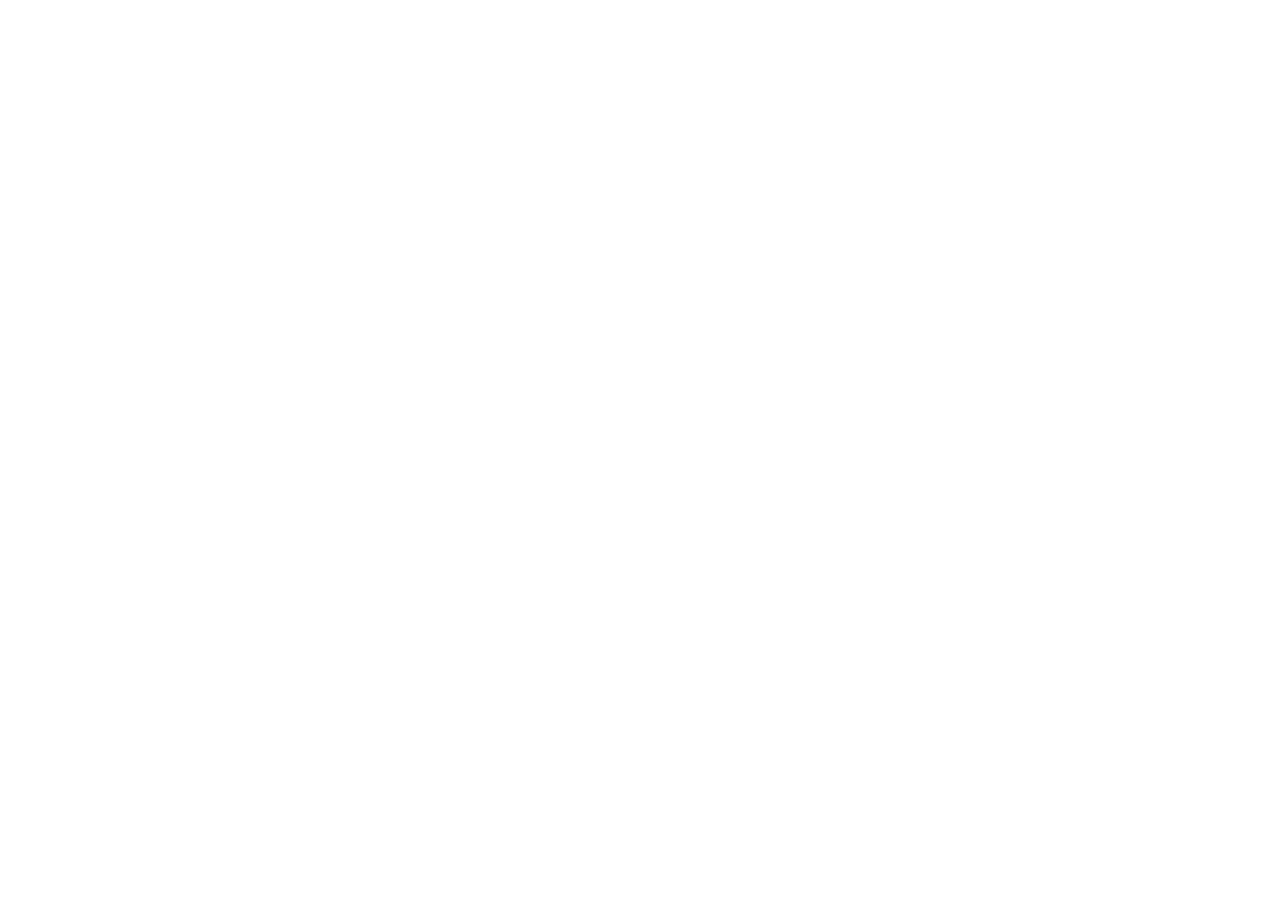
==== index.html @ 304a15c6 "Add files via upload" ====
<!DOCTYPE html>
<html lang="en">
<head>
    <meta charset="UTF-8">
    <meta name="viewport" content="width=device-width, initial-scale=1.0">
    <title>My Project</title>
    <link rel="stylesheet" href="styles.css">
</head>
<body>
    <script src="script.js"></script>
</body>
</html>
---- styles.css ----
* {
    margin: 0;
    padding: 0;
    box-sizing: border-box;
}

body {
    font-family: Arial, sans-serif;
}
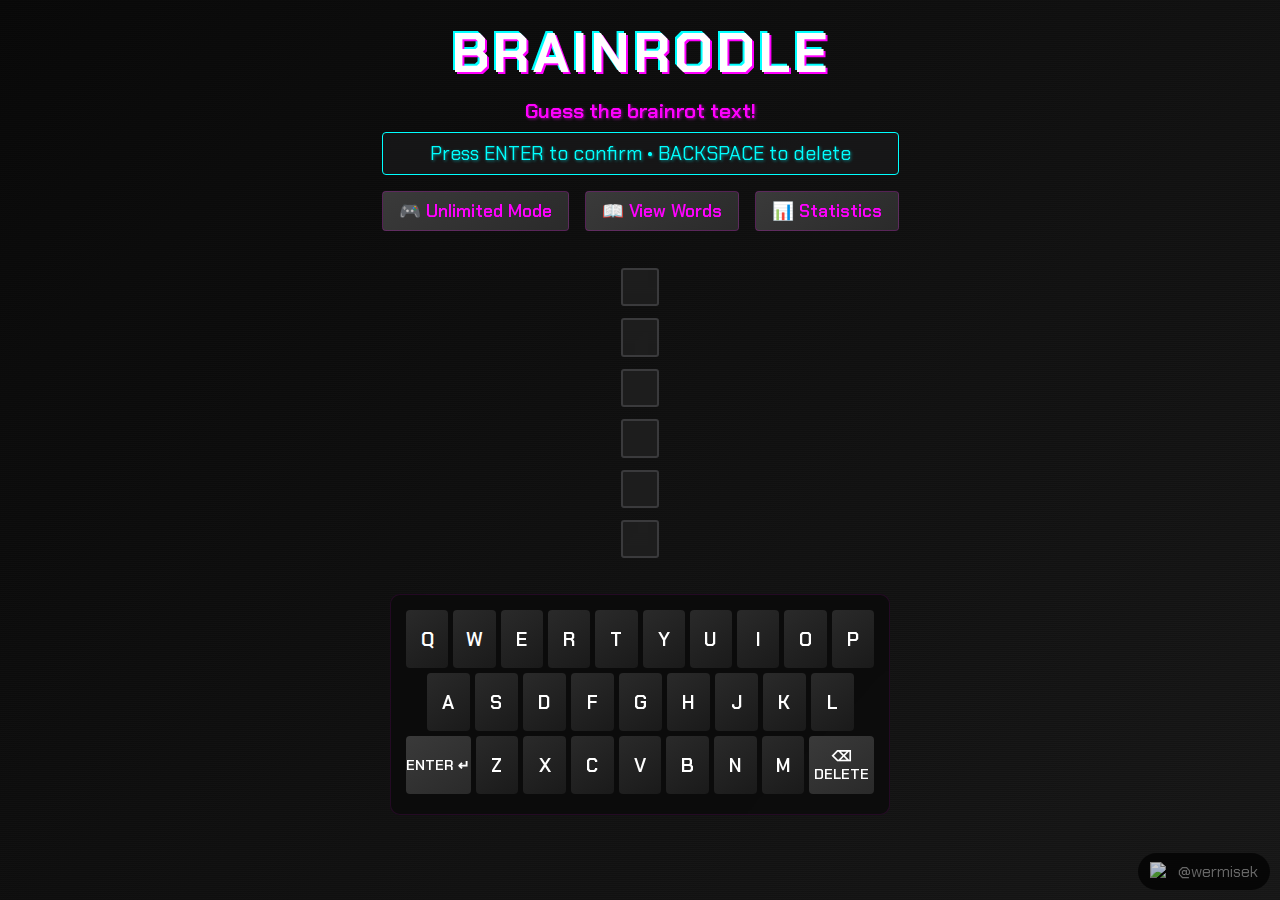
==== commit c11d8792: "Add mobile responsiveness and navigation menu for improved mobile UX" ====
--- a/index.html
+++ b/index.html
@@ -1,12 +1,89 @@
-<!DOCTYPE html>
-<html lang="en">
-<head>
-    <meta charset="UTF-8">
-    <meta name="viewport" content="width=device-width, initial-scale=1.0">
-    <title>My Project</title>
-    <link rel="stylesheet" href="styles.css">
-</head>
-<body>
-    <script src="script.js"></script>
-</body>
+<!DOCTYPE html>
+<html lang="en">
+<head>
+    <meta charset="UTF-8">
+    <meta name="viewport" content="width=device-width, initial-scale=1.0">
+    <title>Brainrodle</title>
+    <link rel="stylesheet" href="styles.css">
+</head>
+<body>
+    <div class="game-container">
+        <header>
+            <div class="mobile-header">
+                <button class="hamburger-menu">☰</button>
+                <h1>BRAINRODLE</h1>
+            </div>
+            <h1>BRAINRODLE</h1>
+            <div class="nav-menu">
+                <div class="subtitle">Guess the brainrot text!</div>
+                <div class="instructions">Press ENTER to confirm • BACKSPACE to delete</div>
+                <div class="nav-buttons">
+                    <button class="nav-button" onclick="window.location.href='unlimited.html'">🎮 Unlimited Mode</button>
+                    <button class="nav-button" id="viewWordsBtn">📖 View Words</button>
+                    <button class="stats-button">📊 Statistics</button>
+                </div>
+            </div>
+        </header>
+
+        <div id="game-board">
+            <!-- Rows will be added by JavaScript -->
+        </div>
+
+        <div id="keyboard-container">
+            <div class="keyboard-row">
+                <button data-key="Q">Q</button>
+                <button data-key="W">W</button>
+                <button data-key="E">E</button>
+                <button data-key="R">R</button>
+                <button data-key="T">T</button>
+                <button data-key="Y">Y</button>
+                <button data-key="U">U</button>
+                <button data-key="I">I</button>
+                <button data-key="O">O</button>
+                <button data-key="P">P</button>
+            </div>
+            <div class="keyboard-row">
+                <button data-key="A">A</button>
+                <button data-key="S">S</button>
+                <button data-key="D">D</button>
+                <button data-key="F">F</button>
+                <button data-key="G">G</button>
+                <button data-key="H">H</button>
+                <button data-key="J">J</button>
+                <button data-key="K">K</button>
+                <button data-key="L">L</button>
+            </div>
+            <div class="keyboard-row">
+                <button data-key="ENTER" class="wide-button" title="Press Enter to confirm your word">Enter ↵</button>
+                <button data-key="Z">Z</button>
+                <button data-key="X">X</button>
+                <button data-key="C">C</button>
+                <button data-key="V">V</button>
+                <button data-key="B">B</button>
+                <button data-key="N">N</button>
+                <button data-key="M">M</button>
+                <button data-key="DELETE" class="wide-button" title="Press Backspace to delete">⌫ Delete</button>
+            </div>
+        </div>
+    </div>
+
+    <div id="message-container"></div>
+    <div id="words-modal" class="modal">
+        <div class="modal-content">
+            <span class="close-button">&times;</span>
+            <h2>Available Words</h2>
+            <div class="words-list"></div>
+        </div>
+    </div>
+
+    <!-- Social Links Footer -->
+    <footer class="social-footer">
+        <a href="https://github.com/wermisek" target="_blank" class="social-link">
+            <img src="https://github.githubassets.com/images/modules/logos_page/GitHub-Mark.png" alt="GitHub">
+            @wermisek
+        </a>
+    </footer>
+
+    <script src="script.js"></script>
+</body>
 </html> --- a/styles.css
+++ b/styles.css
@@ -1,9 +1,956 @@
-* {
-    margin: 0;
-    padding: 0;
-    box-sizing: border-box;
-}
-
-body {
-    font-family: Arial, sans-serif;
+@import url('https://fonts.googleapis.com/css2?family=Chakra+Petch:wght@400;600;700&display=swap');
+
+* {
+    margin: 0;
+    padding: 0;
+    box-sizing: border-box;
+}
+
+body {
+    font-family: 'Chakra Petch', sans-serif;
+    text-align: center;
+    background-color: #0a0a0a;
+    color: #ffffff;
+    background: linear-gradient(135deg, #0a0a0a 0%, #1a1a1a 100%);
+    min-height: 100vh;
+    position: relative;
+    overflow-x: hidden;
+}
+
+body::before {
+    content: '';
+    position: fixed;
+    top: 0;
+    left: 0;
+    width: 100%;
+    height: 100%;
+    background: repeating-linear-gradient(
+        0deg,
+        rgba(0, 0, 0, 0.15) 0px,
+        rgba(0, 0, 0, 0.15) 1px,
+        transparent 1px,
+        transparent 2px
+    );
+    pointer-events: none;
+    z-index: 1;
+}
+
+.game-container {
+    min-height: 100vh;
+    height: 100vh;
+    display: flex;
+    flex-direction: column;
+    align-items: center;
+    padding: 1rem;
+    position: relative;
+    z-index: 2;
+    max-width: 100%;
+    margin: 0 auto;
+    overflow: hidden;
+}
+
+header {
+    margin-bottom: 1rem;
+    position: relative;
+    z-index: 10;
+}
+
+h1 {
+    font-size: 3.5rem;
+    font-weight: 700;
+    margin-bottom: 0.5rem;
+    text-transform: uppercase;
+    letter-spacing: 3px;
+    text-shadow: 
+        2px 2px 0px #ff00ff,
+        -2px -2px 0px #00ffff;
+    animation: glitch 3s infinite;
+    display: block;
+}
+
+.subtitle {
+    color: #ff00ff;
+    font-size: 1.3rem;
+    margin-bottom: 0.5rem;
+    text-shadow: 1px 1px 3px rgba(255, 0, 255, 0.5);
+    font-weight: 600;
+}
+
+.instructions {
+    color: #00ffff;
+    font-size: 1.2rem;
+    padding: 0.5rem;
+    border-radius: 4px;
+    background-color: rgba(26, 26, 27, 0.7);
+    margin-top: 0.5rem;
+    border: 1px solid #00ffff;
+    text-shadow: 1px 1px 3px rgba(0, 255, 255, 0.5);
+    font-weight: 400;
+}
+
+#game-board {
+    display: flex;
+    flex-direction: column;
+    align-items: center;
+    gap: 5px;
+    padding: 10px;
+    margin: 10px auto;
+    max-width: 100%;
+    overflow-x: auto;
+}
+
+.letter-row {
+    display: flex;
+    justify-content: center;
+    gap: 5px;
+    margin-bottom: 5px;
+    flex-wrap: nowrap;
+    min-width: min-content;
+}
+
+.letter-box {
+    border: 2px solid #3a3a3c;
+    border-radius: 3px;
+    margin: 1px;
+    font-size: clamp(1.2rem, 2vw, 2rem);
+    font-weight: 700;
+    height: clamp(2.2rem, 3vw, 3rem);
+    width: clamp(2.2rem, 3vw, 3rem);
+    min-width: 2.2rem;
+    min-height: 2.2rem;
+    display: flex;
+    justify-content: center;
+    align-items: center;
+    text-transform: uppercase;
+    transition: all 0.3s ease;
+    background: rgba(58, 58, 60, 0.3);
+    backdrop-filter: blur(5px);
+    transform-style: preserve-3d;
+}
+
+.letter-box:hover {
+    transform: translateZ(10px);
+    box-shadow: 0 0 15px rgba(255, 0, 255, 0.3);
+}
+
+.filled-box {
+    border: 2px solid #565758;
+    animation: pulse 1s ease;
+}
+
+.correct {
+    background-color: #538d4e;
+    border-color: #538d4e;
+    animation: flip 0.5s ease;
+}
+
+.present {
+    background-color: #b59f3b;
+    border-color: #b59f3b;
+    animation: flip 0.5s ease;
+}
+
+.absent {
+    background-color: #3a3a3c;
+    border-color: #3a3a3c;
+    animation: flip 0.5s ease;
+}
+
+#keyboard-container {
+    width: 100%;
+    max-width: 500px;
+    margin: 10px auto;
+    padding: 15px;
+    background: rgba(10, 10, 10, 0.8);
+    border-radius: 10px;
+    backdrop-filter: blur(10px);
+    border: 1px solid rgba(255, 0, 255, 0.1);
+}
+
+.keyboard-row {
+    display: flex;
+    justify-content: center;
+    gap: 5px;
+    margin-bottom: 5px;
+}
+
+.keyboard-row button {
+    width: 43px;
+    height: 58px;
+    border-radius: 4px;
+    border: none;
+    background: linear-gradient(145deg, #2a2a2a, #1a1a1a);
+    color: white;
+    font-weight: 600;
+    cursor: pointer;
+    text-transform: uppercase;
+    transition: all 0.2s ease;
+    font-family: 'Chakra Petch', sans-serif;
+    font-size: 1.2rem;
+    position: relative;
+    overflow: hidden;
+}
+
+.keyboard-row button::before {
+    content: '';
+    position: absolute;
+    top: -50%;
+    left: -50%;
+    width: 200%;
+    height: 200%;
+    background: linear-gradient(
+        45deg,
+        transparent,
+        rgba(255, 255, 255, 0.1),
+        transparent
+    );
+    transform: rotate(45deg);
+    transition: 0.5s;
+    opacity: 0;
+}
+
+.keyboard-row button:hover::before {
+    opacity: 1;
+    transform: rotate(45deg) translate(50%, 50%);
+}
+
+.keyboard-row button:hover {
+    transform: translateY(-2px);
+    box-shadow: 0 5px 15px rgba(255, 0, 255, 0.2);
+}
+
+.keyboard-row button:active {
+    transform: translateY(1px);
+}
+
+.wide-button {
+    width: 65px !important;
+    font-size: 0.9rem !important;
+    display: flex;
+    align-items: center;
+    justify-content: center;
+    gap: 4px;
+    background: linear-gradient(145deg, #3a3a3a, #2a2a2a) !important;
+}
+
+.nav-button, .stats-button {
+    background: linear-gradient(145deg, #3a3a3a, #2a2a2a);
+    border: none;
+    color: #ff00ff;
+    padding: 8px 16px;
+    border-radius: 4px;
+    cursor: pointer;
+    font-size: 1.1rem;
+    transition: all 0.2s ease;
+    border: 1px solid rgba(255, 0, 255, 0.2);
+    font-family: 'Chakra Petch', sans-serif;
+    font-weight: 600;
+}
+
+.nav-button:hover, .stats-button:hover {
+    background: linear-gradient(145deg, #4a4a4a, #3a3a3a);
+    transform: translateY(-2px);
+    box-shadow: 0 5px 15px rgba(255, 0, 255, 0.2);
+}
+
+#message-container {
+    position: fixed;
+    top: 50%;
+    left: 50%;
+    transform: translate(-50%, -50%);
+    background: rgba(0, 0, 0, 0.95);
+    color: #00ffff;
+    padding: 1.5rem 2rem;
+    border-radius: 8px;
+    display: none;
+    z-index: 100;
+    box-shadow: 0 0 20px rgba(0, 255, 255, 0.2);
+    max-width: 90%;
+    text-align: center;
+    white-space: pre-line;
+    line-height: 1.8;
+    border: 1px solid #00ffff;
+    font-family: 'Chakra Petch', sans-serif;
+    font-weight: 400;
+    font-size: 1.3rem;
+    backdrop-filter: blur(10px);
+    animation: glow 2s ease-in-out infinite alternate;
+}
+
+@keyframes glow {
+    from {
+        box-shadow: 0 0 10px rgba(0, 255, 255, 0.2);
+    }
+    to {
+        box-shadow: 0 0 20px rgba(0, 255, 255, 0.4);
+    }
+}
+
+.shake {
+    animation: shake 0.5s;
+}
+
+@keyframes shake {
+    0% { transform: translateX(0); }
+    25% { transform: translateX(5px); }
+    50% { transform: translateX(-5px); }
+    75% { transform: translateX(5px); }
+    100% { transform: translateX(0); }
+}
+
+@keyframes glitch {
+    0% {
+        text-shadow: 2px 2px 0px #ff00ff, -2px -2px 0px #00ffff;
+    }
+    25% {
+        text-shadow: -2px 2px 0px #ff00ff, 2px -2px 0px #00ffff;
+    }
+    50% {
+        text-shadow: 2px -2px 0px #ff00ff, -2px 2px 0px #00ffff;
+    }
+    75% {
+        text-shadow: -2px -2px 0px #ff00ff, 2px 2px 0px #00ffff;
+    }
+    100% {
+        text-shadow: 2px 2px 0px #ff00ff, -2px -2px 0px #00ffff;
+    }
+}
+
+@keyframes flip {
+    0% { transform: rotateX(0); }
+    50% { transform: rotateX(90deg); }
+    100% { transform: rotateX(0); }
+}
+
+@keyframes pulse {
+    0% { transform: scale(1); }
+    50% { transform: scale(1.05); }
+    100% { transform: scale(1); }
+}
+
+@media (max-width: 768px) {
+    body {
+        margin: 0;
+        padding: 0;
+        height: 100vh;
+        overflow: hidden;
+    }
+
+    .game-container {
+        height: 100vh;
+        display: flex;
+        flex-direction: column;
+        padding: 0;
+        margin: 0;
+    }
+
+    .mobile-header {
+        display: flex;
+        justify-content: center;
+        align-items: center;
+        width: 100%;
+        background: linear-gradient(145deg, rgba(10, 10, 10, 0.95), rgba(26, 26, 27, 0.95));
+        position: fixed;
+        top: 0;
+        left: 0;
+        z-index: 1000;
+        height: 50px;
+        border-bottom: 1px solid rgba(255, 0, 255, 0.1);
+    }
+
+    .mobile-header h1 {
+        display: block;
+        font-size: 24px;
+        margin: 0;
+        background: linear-gradient(45deg, #ff00ff, #00ffff);
+        -webkit-background-clip: text;
+        background-clip: text;
+        color: transparent;
+        text-shadow: none;
+    }
+
+    #game-board {
+        padding: 5px;
+        margin: 45px auto 10px;
+        gap: 4px;
+        display: flex;
+        flex-direction: column;
+        justify-content: center;
+        align-items: center;
+        max-width: 100%;
+    }
+
+    .letter-box {
+        width: 50px;
+        height: 50px;
+        font-size: 24px;
+        border: 2px solid rgba(255, 0, 255, 0.2);
+        border-radius: 8px;
+        margin: 2px;
+        background: rgba(26, 26, 27, 0.8);
+        backdrop-filter: blur(5px);
+        box-shadow: 0 2px 4px rgba(0, 0, 0, 0.2);
+    }
+
+    .letter-row {
+        gap: 4px;
+        margin-bottom: 4px;
+    }
+
+    #keyboard-container {
+        padding: 8px;
+        margin: 5px auto;
+        width: 100%;
+        max-width: 850px;
+        background: linear-gradient(145deg, rgba(26, 26, 27, 0.9), rgba(10, 10, 10, 0.9));
+        border-radius: 15px;
+        border: 1px solid rgba(255, 0, 255, 0.1);
+        backdrop-filter: blur(10px);
+        box-shadow: 0 4px 8px rgba(0, 0, 0, 0.2);
+        position: relative;
+        bottom: auto;
+        left: auto;
+        transform: none;
+    }
+
+    .keyboard-row {
+        gap: 5px;
+        margin: 5px 0;
+        display: flex;
+        justify-content: center;
+        padding: 0 4px;
+    }
+
+    .keyboard-row button {
+        width: 75px;
+        height: 60px;
+        font-size: 24px;
+        padding: 0;
+        border-radius: 10px;
+        background: linear-gradient(145deg, #2a2a2a, #1a1a1a);
+        border: 1px solid rgba(255, 0, 255, 0.1);
+        color: #fff;
+        font-weight: 600;
+        box-shadow: 0 2px 4px rgba(0, 0, 0, 0.2);
+        touch-action: manipulation;
+        -webkit-tap-highlight-color: transparent;
+        user-select: none;
+    }
+
+    .keyboard-row button:active {
+        background: linear-gradient(145deg, #1a1a1a, #0a0a0a);
+        transform: scale(0.95);
+    }
+
+    .wide-button {
+        width: 110px !important;
+        font-size: 20px !important;
+    }
+
+    .social-footer {
+        position: fixed;
+        bottom: unset;
+        top: 60px;
+        right: 10px;
+        z-index: 1002;
+    }
+
+    .social-link {
+        background: rgba(10, 10, 10, 0.95);
+        backdrop-filter: blur(5px);
+        border: 1px solid rgba(255, 0, 255, 0.2);
+        padding: 6px 10px;
+        font-size: 14px;
+    }
+
+    .social-link img {
+        width: 16px;
+        height: 16px;
+    }
+
+    .nav-menu button {
+        width: 100%;
+        padding: 15px;
+        font-size: 18px;
+        background: linear-gradient(145deg, #2a2a2a, #1a1a1a);
+        border: 1px solid rgba(255, 0, 255, 0.2);
+        color: #ff00ff;
+        border-radius: 8px;
+        text-align: center;
+        transition: all 0.3s ease;
+    }
+
+    .nav-menu button:active {
+        background: linear-gradient(145deg, #1a1a1a, #0a0a0a);
+        transform: scale(0.98);
+    }
+}
+
+/* Additional adjustments for very small screens */
+@media (max-height: 600px) {
+    #game-board {
+        margin: 40px auto 10px;
+    }
+
+    .letter-box {
+        width: 45px;
+        height: 45px;
+        font-size: 22px;
+    }
+
+    .keyboard-row button {
+        height: 50px;
+        width: 65px;
+        font-size: 22px;
+    }
+
+    .wide-button {
+        width: 100px !important;
+        font-size: 18px !important;
+    }
+}
+
+/* Additional adjustments for very narrow screens */
+@media (max-width: 350px) {
+    .letter-box {
+        width: 40px;
+        height: 40px;
+        font-size: 20px;
+    }
+
+    .keyboard-row button {
+        width: 60px;
+        height: 55px;
+        font-size: 22px;
+    }
+
+    .wide-button {
+        width: 100px !important;
+        font-size: 18px !important;
+    }
+}
+
+.nav-buttons {
+    display: flex;
+    gap: 1rem;
+    justify-content: center;
+    margin-top: 1rem;
+    position: relative;
+    z-index: 10;
+}
+
+.modal {
+    display: none;
+    position: fixed;
+    top: 0;
+    left: 0;
+    width: 100%;
+    height: 100%;
+    background-color: rgba(0, 0, 0, 0.8);
+    z-index: 1000;
+    backdrop-filter: blur(5px);
+}
+
+.modal-content {
+    position: relative;
+    background: linear-gradient(145deg, #1a1a1a, #0a0a0a);
+    margin: 10% auto;
+    padding: 20px;
+    width: 80%;
+    max-width: 600px;
+    border-radius: 8px;
+    border: 1px solid #ff00ff;
+    color: #ffffff;
+    font-family: 'Chakra Petch', sans-serif;
+    animation: modalSlide 0.3s ease-out;
+    max-height: 80vh;
+    overflow-y: auto;
+}
+
+@keyframes modalSlide {
+    from {
+        transform: translateY(-100px);
+        opacity: 0;
+    }
+    to {
+        transform: translateY(0);
+        opacity: 1;
+    }
+}
+
+.modal h2 {
+    color: #ff00ff;
+    margin-bottom: 1rem;
+    text-align: center;
+    font-size: 2rem;
+    text-shadow: 2px 2px 4px rgba(255, 0, 255, 0.3);
+}
+
+.words-list {
+    display: grid;
+    grid-template-columns: repeat(auto-fill, minmax(120px, 1fr));
+    gap: 10px;
+    padding: 1rem;
+    max-height: 60vh;
+    overflow-y: auto;
+}
+
+.words-list::-webkit-scrollbar {
+    width: 8px;
+}
+
+.words-list::-webkit-scrollbar-track {
+    background: #1a1a1a;
+    border-radius: 4px;
+}
+
+.words-list::-webkit-scrollbar-thumb {
+    background: #ff00ff;
+    border-radius: 4px;
+}
+
+.word-item {
+    padding: 12px;
+    margin-bottom: 8px;
+    border-radius: 4px;
+    background: rgba(255, 0, 255, 0.1);
+    border: 1px solid rgba(255, 0, 255, 0.2);
+    transition: all 0.2s ease;
+}
+
+.word-item:hover {
+    background: rgba(255, 0, 255, 0.2);
+    transform: translateY(-2px);
+    box-shadow: 0 2px 8px rgba(255, 0, 255, 0.2);
+}
+
+.word-item small {
+    display: block;
+    font-size: 0.8em;
+    color: #666;
+    margin-top: 4px;
+}
+
+.close-button {
+    position: absolute;
+    right: 15px;
+    top: 10px;
+    color: #ff00ff;
+    font-size: 28px;
+    font-weight: bold;
+    cursor: pointer;
+    transition: all 0.2s ease;
+}
+
+.close-button:hover {
+    color: #ff66ff;
+    transform: scale(1.1);
+}
+
+@media (max-width: 500px) {
+    .nav-buttons {
+        flex-direction: column;
+        gap: 0.5rem;
+    }
+
+    .modal-content {
+        width: 95%;
+        margin: 10% auto;
+    }
+
+    .words-list {
+        grid-template-columns: repeat(auto-fill, minmax(100px, 1fr));
+    }
+}
+
+/* Improve word list panel */
+.toggle-word-list {
+    display: none;
+}
+
+.word-list-panel {
+    position: fixed;
+    right: 0;
+    top: 0;
+    bottom: 0;
+    width: 300px;
+    background: rgba(26, 26, 27, 0.95);
+    padding: 20px;
+    overflow-y: auto;
+    transform: translateX(100%);
+    transition: transform 0.3s ease;
+    z-index: 1000;
+    border-left: 2px solid #ff00ff;
+    backdrop-filter: blur(10px);
+    max-height: 100vh;
+    padding: 10px;
+}
+
+.word-list-panel.show {
+    transform: translateX(0);
+}
+
+@media (max-width: 768px) {
+    .nav-menu {
+        position: fixed;
+        top: 0;
+        left: -100%;
+        width: 80%;
+        max-width: 300px;
+        height: 100vh;
+        background: rgba(10, 10, 10, 0.95);
+        backdrop-filter: blur(10px);
+        padding: 60px 20px 20px;
+        transition: left 0.3s ease;
+        z-index: 999;
+        display: flex;
+        flex-direction: column;
+        gap: 15px;
+        border-right: 2px solid #ff00ff;
+    }
+
+    .nav-menu button {
+        width: 100%;
+        padding: 15px;
+        font-size: 18px;
+        background: linear-gradient(145deg, #2a2a2a, #1a1a1a);
+        border: 1px solid rgba(255, 0, 255, 0.2);
+        color: #ff00ff;
+        border-radius: 8px;
+        text-align: center;
+        transition: all 0.3s ease;
+    }
+
+    .nav-menu button:active {
+        background: linear-gradient(145deg, #1a1a1a, #0a0a0a);
+        transform: scale(0.98);
+    }
+}
+
+/* Add horizontal scrollbar styling */
+#game-board::-webkit-scrollbar {
+    height: 8px;
+}
+
+#game-board::-webkit-scrollbar-track {
+    background: rgba(58, 58, 60, 0.3);
+    border-radius: 4px;
+}
+
+#game-board::-webkit-scrollbar-thumb {
+    background: #ff00ff;
+    border-radius: 4px;
+}
+
+/* For Firefox */
+#game-board {
+    scrollbar-width: thin;
+    scrollbar-color: #ff00ff rgba(58, 58, 60, 0.3);
+}
+
+.stats-content {
+    padding: 1.5rem !important;
+}
+
+.stats-grid {
+    gap: 1rem;
+    margin-top: 1rem;
+}
+
+.stat-item {
+    text-align: center;
+    padding: 1rem;
+    background: rgba(255, 0, 255, 0.1);
+    border: 1px solid rgba(255, 0, 255, 0.2);
+    border-radius: 8px;
+    transition: all 0.2s ease;
+}
+
+.stat-item:hover {
+    transform: translateY(-2px);
+    box-shadow: 0 4px 12px rgba(255, 0, 255, 0.2);
+}
+
+.stat-value {
+    font-size: clamp(1.5rem, 2.5vw, 2rem);
+    font-weight: 700;
+    color: #ff00ff;
+    text-shadow: 0 0 10px rgba(255, 0, 255, 0.3);
+    margin-bottom: 0.5rem;
+}
+
+.stat-label {
+    font-size: 1rem;
+    color: #ffffff;
+    opacity: 0.9;
+}
+
+@media (max-width: 480px) {
+    .stats-content {
+        width: 90% !important;
+        padding: 1.5rem !important;
+    }
+
+    .stats-grid {
+        gap: 1rem;
+    }
+
+    .stat-value {
+        font-size: 1.5rem;
+    }
+
+    .stat-label {
+        font-size: 0.9rem;
+    }
+}
+
+/* Add animation for stats modal */
+.stats-content {
+    animation: statsSlide 0.3s ease-out;
+}
+
+@keyframes statsSlide {
+    from {
+        transform: translateY(-20px);
+        opacity: 0;
+    }
+    to {
+        transform: translateY(0);
+        opacity: 1;
+    }
+}
+
+/* Social Links Footer */
+.social-footer {
+    position: fixed;
+    bottom: 10px;
+    right: 10px;
+    z-index: 1000;
+}
+
+.social-link {
+    display: flex;
+    align-items: center;
+    gap: 8px;
+    text-decoration: none;
+    color: #666;
+    background: rgba(0, 0, 0, 0.7);
+    padding: 8px 12px;
+    border-radius: 20px;
+    transition: all 0.3s ease;
+}
+
+.social-link:hover {
+    background: rgba(0, 0, 0, 0.9);
+    color: #fff;
+    transform: translateY(-2px);
+}
+
+.social-link img {
+    width: 20px;
+    height: 20px;
+    filter: brightness(0.8);
+}
+
+.social-link:hover img {
+    filter: brightness(1);
+}
+
+/* Mobile Header and Navigation */
+.mobile-header {
+    display: none;
+    align-items: center;
+    padding: 10px;
+    position: relative;
+}
+
+.hamburger-menu {
+    display: none;
+    background: none;
+    border: none;
+    color: #ff00ff;
+    font-size: 24px;
+    cursor: pointer;
+    padding: 5px 10px;
+    margin-right: 10px;
+    transition: all 0.3s ease;
+}
+
+.hamburger-menu:hover {
+    transform: scale(1.1);
+    text-shadow: 0 0 10px rgba(255, 0, 255, 0.5);
+}
+
+@media (max-width: 768px) {
+    .mobile-header {
+        display: flex;
+        justify-content: center;
+        width: 100%;
+        background: rgba(10, 10, 10, 0.95);
+        position: fixed;
+        top: 0;
+        left: 0;
+        z-index: 1000;
+        box-shadow: 0 2px 10px rgba(0, 0, 0, 0.3);
+    }
+
+    .hamburger-menu {
+        display: block;
+        position: absolute;
+        left: 10px;
+    }
+
+    .mobile-header h1 {
+        font-size: 24px;
+        margin: 0;
+    }
+
+    .nav-menu {
+        position: fixed;
+        top: 0;
+        left: -100%;
+        width: 80%;
+        max-width: 300px;
+        height: 100vh;
+        background: rgba(10, 10, 10, 0.95);
+        backdrop-filter: blur(10px);
+        padding: 60px 20px 20px;
+        transition: left 0.3s ease;
+        z-index: 999;
+        display: flex;
+        flex-direction: column;
+        gap: 20px;
+        border-right: 2px solid #ff00ff;
+    }
+
+    .nav-menu.show {
+        left: 0;
+    }
+
+    .nav-buttons {
+        flex-direction: column;
+        gap: 10px;
+    }
+
+    .nav-button, .stats-button {
+        width: 100%;
+        padding: 12px;
+        font-size: 16px;
+    }
+
+    .game-container {
+        padding-top: 60px;
+    }
+
+    header {
+        padding: 0;
+        margin: 0;
+    }
+
+    .subtitle, .instructions {
+        padding: 10px;
+        background: rgba(0, 0, 0, 0.3);
+        border-radius: 5px;
+        margin: 5px 0;
+    }
 } 